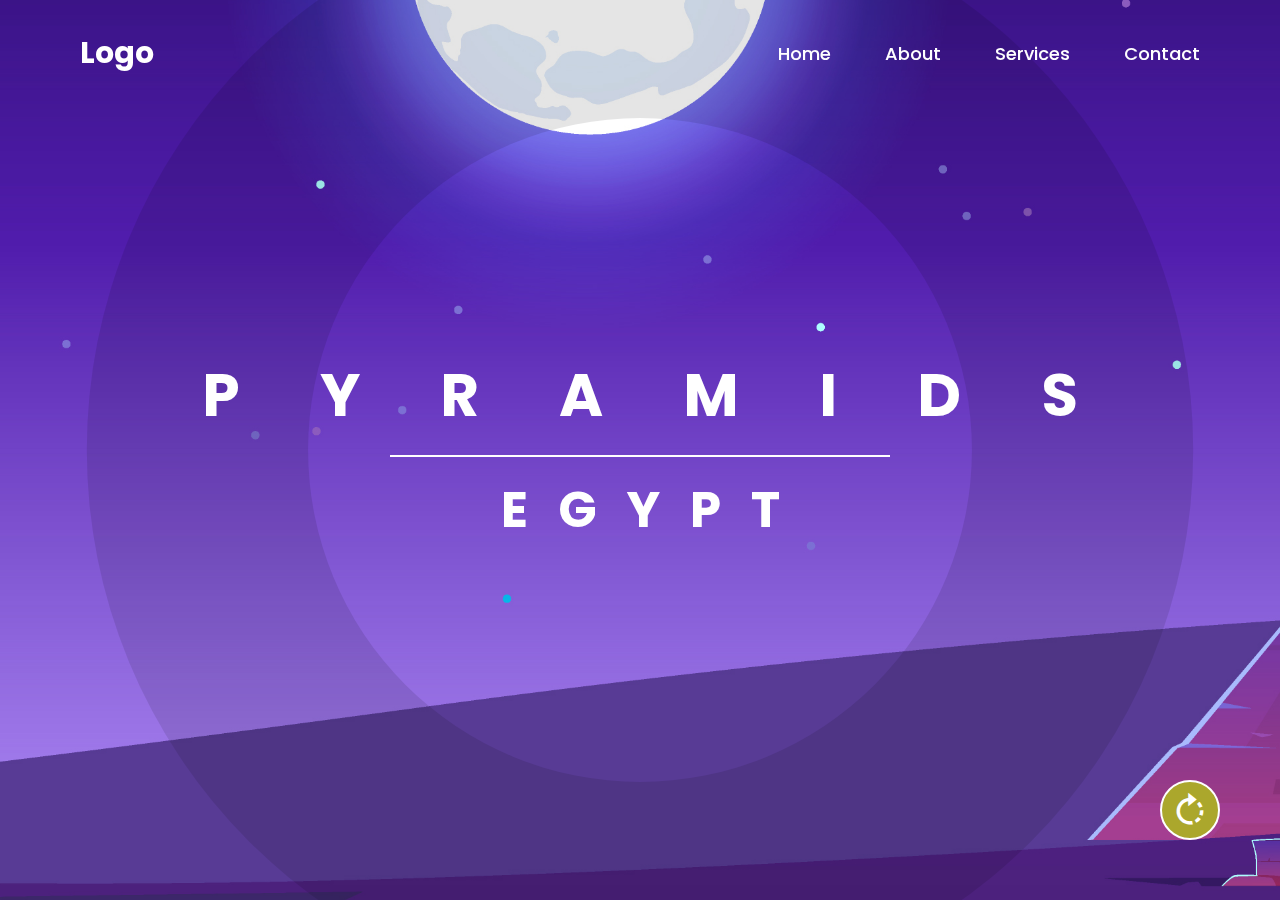
==== yy/index.html @ 68c9320a "Add files via upload" ====
<!DOCTYPE html>
<html lang="en">

<head>
    <meta charset="UTF-8">
    <meta http-equiv="X-UA-Compatible" content="IE=edge">
    <meta name="viewport" content="width=device-width, initial-scale=1.0">
    <title>Advanced Slider Animated Website Design | Codehal</title>
    <link rel="stylesheet" href="style.css">
    <link href='https://unpkg.com/boxicons@2.1.4/css/boxicons.min.css' rel='stylesheet'>
</head>

<body>

    <header class="header">
        <a href="#" class="logo">Logo</a>

        <nav class="navbar">
            <a href="#">Home</a>
            <a href="../yy/作品(測試成功)/index.html">About</a>
            <a href="#">Services</a>
            <a href="#">Contact</a>
        </nav>
    </header>

    <div class="container">
        <div class="bg-slide active">
            <div class="circle bg">
                <img src="img1.jpg">
            </div>
            <div class="circle large">
                <img src="img1.jpg">
            </div>
            <div class="circle small">
                <img src="img1.jpg">
            </div>

            <div class="content-text">
                <div class="place">
                    <h1>pyramids</h1>
                </div>

                <div class="country">
                    <h2>egypt</h2>
                </div>
            </div>
        </div>

        <div class="bg-slide">
            <div class="circle bg">
                <img src="img2.jpg">
            </div>
            <div class="circle large">
                <img src="img2.jpg">
            </div>
            <div class="circle small">
                <img src="img2.jpg">
            </div>
        
            <div class="content-text">
                <div class="place">
                    <h1>denali</h1>
                </div>
        
                <div class="country">
                    <h2>usa</h2>
                </div>
            </div>
        </div>

        <div class="bg-slide">
            <div class="circle bg">
                <img src="img3.jpg">
            </div>
            <div class="circle large">
                <img src="img3.jpg">
            </div>
            <div class="circle small">
                <img src="img3.jpg">
            </div>
        
            <div class="content-text">
                <div class="place">
                    <h1>sahara</h1>
                </div>
        
                <div class="country">
                    <h2>africa</h2>
                </div>
            </div>
        </div>

        <div class="bg-slide">
            <div class="circle bg">
                <img src="img4.jpg">
            </div>
            <div class="circle large">
                <img src="img4.jpg">
            </div>
            <div class="circle small">
                <img src="img4.jpg">
            </div>
        
            <div class="content-text">
                <div class="place">
                    <h1>sindoro</h1>
                </div>
        
                <div class="country">
                    <h2>indonesia</h2>
                </div>
            </div>
        </div>

        <div class="bg-slide">
            <div class="circle bg">
                <img src="img5.jpg">
            </div>
            <div class="circle large">
                <img src="img5.jpg">
            </div>
            <div class="circle small">
                <img src="img5.jpg">
            </div>
        
            <div class="content-text">
                <div class="place">
                    <h1>marmolada</h1>
                </div>
        
                <div class="country">
                    <h2>italy</h2>
                </div>
            </div>
        </div>

        <div class="circle-darktransp"></div>

        <span class="line"></span>

        <span class="rotate-btn">
            <i class='bx bx-rotate-right'></i>
        </span>
    </div>


    <script src="script.js"></script>
</body>

</html>
---- yy/style.css ----
@import url('https://fonts.googleapis.com/css2?family=Poppins:wght@300;400;500;600;700;800;900&display=swap');

* {
    margin: 0;
    padding: 0;
    box-sizing: border-box;
    font-family: 'Poppins', sans-serif;
}

.header {
    position: fixed;
    top: 0;
    left: 0;
    width: 100%;
    padding: 30px 80px;
    background: transparent;
    display: flex;
    justify-content: space-between;
    align-items: center;
    z-index: 1000;
}

.logo {
    font-size: 30px;
    color: #fff;
    text-decoration: none;
    font-weight: 700;
}

.navbar a {
    font-size: 18px;
    color: #fff;
    text-decoration: none;
    font-weight: 500;
    margin-left: 50px;
}

.container {
    position: relative;
    width: 100%;
    height: 100vh;
}

.bg-slide,
.bg-slide .circle,
.bg-slide .circle img,
.circle-darktransp {
    position: absolute;
    width: 100%;
    height: 100%;
}

.bg-slide {
    display: flex;
    justify-content: center;
    align-items: center;
}

.bg-slide .circle {
    pointer-events: none;
    user-select: none;
    overflow: hidden;
}

.bg-slide.active .circle {
    z-index: 10;
}

.bg-slide .circle.large,
.circle-darktransp {
    clip-path: circle(50% at 50% 50%);
}

.bg-slide .circle.small {
    clip-path: circle(30% at 50% 50%);
    z-index: 12;
}

.bg-slide .circle img {
    object-fit: cover;
    transform: rotate(0deg) scale(4.2);
    opacity: 0;
    transition: transform 1.5s cubic-bezier(0.645, 0.045, 0.355, 1), opacity 1s cubic-bezier(0.645, 0.045, 0.355, 1);
}

.bg-slide.active .circle img {
    transform: rotate(360deg) scale(2.2);
    opacity: 1;
}

.bg-slide.after-active .circle img {
    transform: rotate(720deg) scale(4.2);
    opacity: 0;
}

.bg-slide.active .circle.bg img,
.bg-slide.after-active .circle.bg img {
    transition-delay: .9s;
}

.bg-slide.active .circle.large img,
.bg-slide.after-active .circle.large img {
    transition-delay: .6s;
}

.bg-slide.active .circle.small img,
.bg-slide.after-active .circle.small img {
    transition-delay: .3s;
}

.circle-darktransp {
    background: rgba(0, 0, 0, .1);
    z-index: 11;
}

.bg-slide .content-text {
    position: absolute;
    z-index: 100;
    display: flex;
    flex-direction: column;
    align-items: center;
}

.bg-slide.active .content-text {
    z-index: 101;
}

.content-text .place,
.content-text .country {
    overflow: hidden;
}

.content-text .country {
    margin-top: 60px;
}

.content-text .place h1,
.content-text .country h2 {
    color: #fff;
    text-transform: uppercase;
    line-height: 1;
    opacity: 0;
    transition: transform .5s cubic-bezier(0.645, 0.045, 0.355, 1);
    transition-delay: 1s;
}

.content-text .place h1 {
    font-size: 60px;
    letter-spacing: 80px;
    margin-right: -80px;
    transform: translateY(100%);
}

.content-text .country h2 {
    font-size: 50px;
    letter-spacing: 30px;
    margin-right: -30px;
    transform: translateY(-100%);
}

.bg-slide.active .content-text .place h1,
.bg-slide.active .content-text .country h2 {
    transform: translateY(0%);
    opacity: 1;
}

.bg-slide.after-active .content-text .place h1 {
    transform: translateY(-100%);
    opacity: 1;
}

.bg-slide.after-active .content-text .country h2 {
    transform: translateY(100%);
    opacity: 1;
}

.line {
    position: absolute;
    top: 50.5%;
    left: 50%;
    transform: translateX(-50%);
    width: 500px;
    height: 2px;
    background: #fff;
    z-index: 100;
}

.rotate-btn {
    position: absolute;
    bottom: 60px;
    right: 60px;
    width: 60px;
    height: 60px;
    background: #aba72c;
    border: 2px solid #fff;
    border-radius: 50%;
    cursor: pointer;
    z-index: 100;
    display: flex;
    justify-content: center;
    align-items: center;
}

.rotate-btn.active {
    transform: rotate(360deg);
    pointer-events: none;
    transition: transform .5s cubic-bezier(0.645, 0.045, 0.355, 1);
    transition-delay: .2s;
}

.rotate-btn i {
    font-size: 40px;
    color: #fff;
}
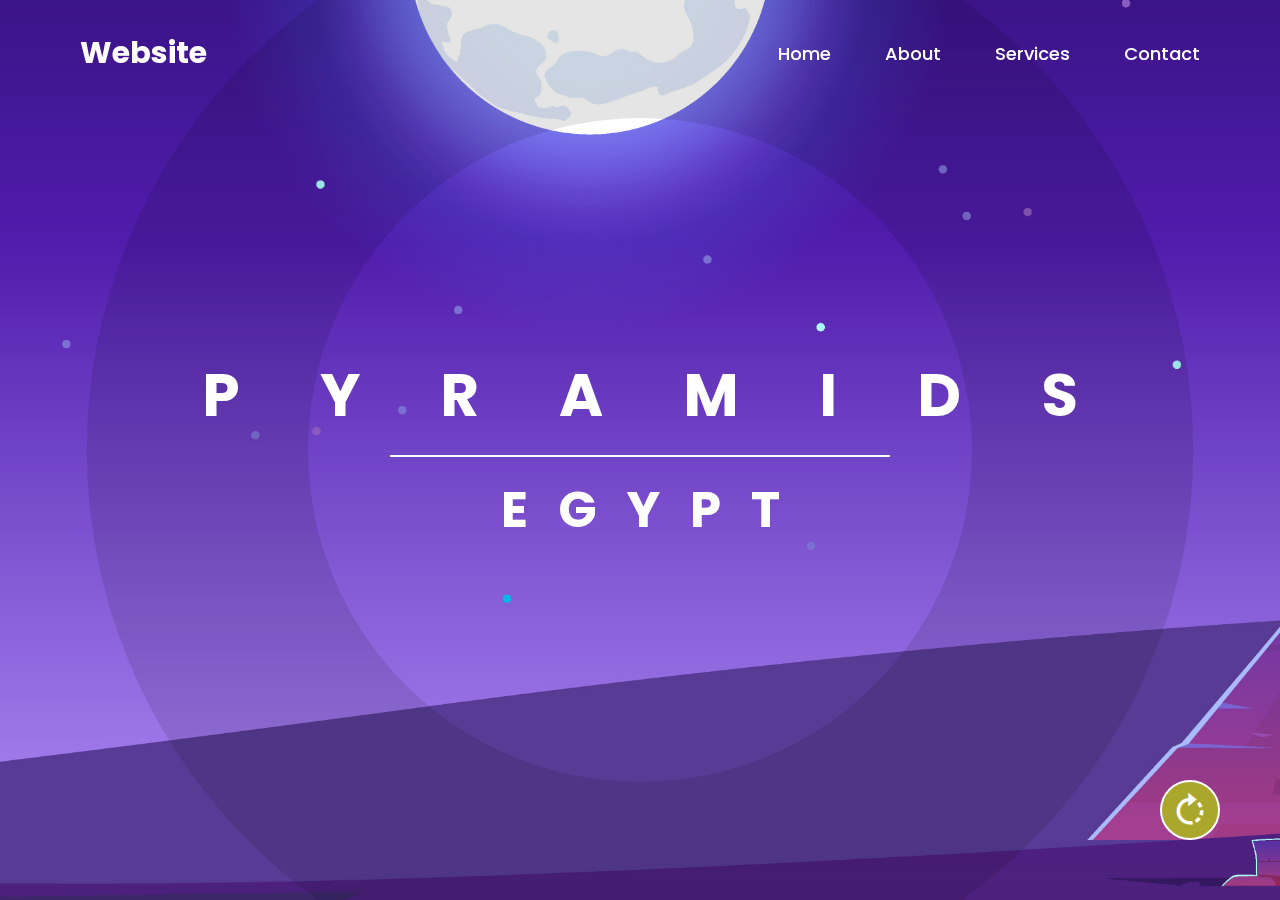
==== commit 6e9b6543: "Update index.html" ====
--- a/yy/index.html
+++ b/yy/index.html
@@ -13,7 +13,7 @@
 <body>
 
     <header class="header">
-        <a href="#" class="logo">Logo</a>
+        <a href="#" class="logo">Website</a>
 
         <nav class="navbar">
             <a href="#">Home</a>
@@ -147,4 +147,4 @@
     <script src="script.js"></script>
 </body>
 
-</html>+</html>
